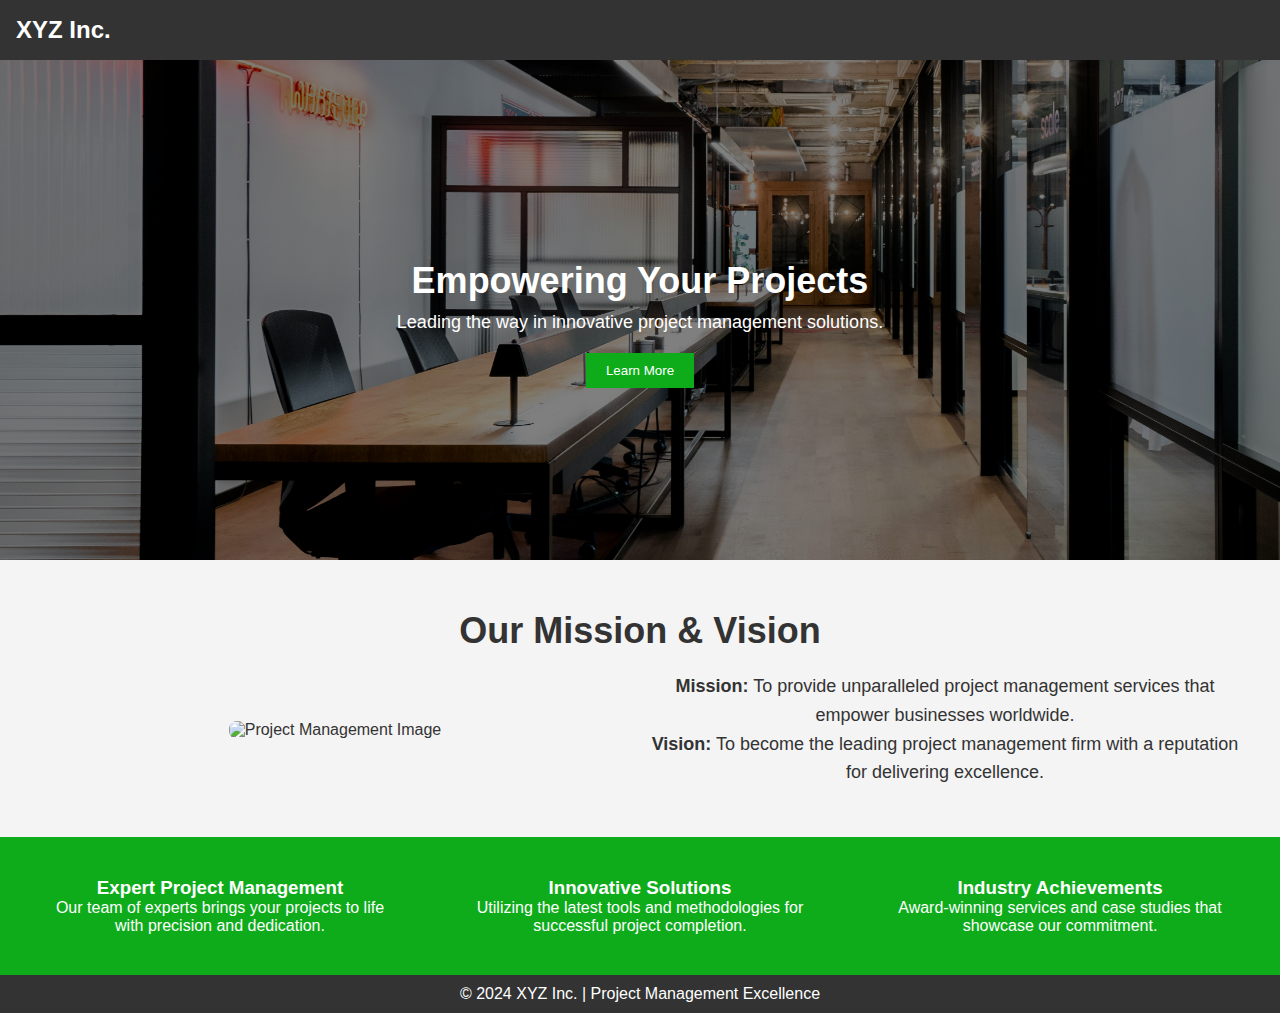
==== index.html @ 626982b1 "Add files via upload" ====
<!DOCTYPE html>
<html lang="en">
<head>
  <meta charset="UTF-8">
  <meta name="viewport" content="width=device-width, initial-scale=1.0">
  <title>Home | XYZ Inc.</title>
  <link rel="stylesheet" href="styles.css">
</head>
<style>
    /* Basic Reset */
* {
  margin: 0;
  padding: 0;
  box-sizing: border-box;
}

/* Body Styling */
body {
  font-family: Arial, sans-serif;
  color: #333;
  background-color: #f4f4f4;
}

/* Header */
header {
  background-color: #333;
  color: #fff;
  padding: 1rem;
}
header nav h1 {
  display: inline;
  font-size: 24px;
}
header nav ul {
  list-style: none;
  float: right;
}
header nav ul li {
  display: inline;
  margin: 0 10px;
}
header nav ul li a {
  color: #fff;
  text-decoration: none;
}

/* Hero Section */
.hero {
  position: relative; /* Ensures that the pseudo-element is positioned correctly */
  background-image: url('./images/img 1.jpg'); /* Your background image */
  background-size: cover;
  background-position: center;
  color: white;
  height: 500px;
  text-align: center;
  padding: 80px 20px;
  animation: fadeIn 1s ease-in;
}

/* Create the dark overlay */
.hero::before {
  content: ""; /* Empty content for the pseudo-element */
  position: absolute; /* Position it absolutely within the .hero */
  top: 0;
  left: 0;
  width: 100%;
  height: 100%;
  background-color: rgba(0, 0, 0, 0.5); /* Semi-transparent black overlay */
  z-index: 1; /* Ensure it sits on top of the image */
}

/* Ensure text stays above the overlay */
.hero h2, .hero p, .hero button{
  position: relative;
  z-index: 2; /* Make sure text appears above the overlay */
  
}

.hero h2 {
  font-size: 36px;
  margin-bottom: 10px;
  justify-content: center;
 margin-top: 120px;
}
.hero p {
  font-size: 18px;
  margin-bottom: 20px;
  justify-content: center;
}
.hero button {
  background-color: #0eac1b;
  color: #fff;
  padding: 10px 20px;
  border: none;
  cursor: pointer;
  justify-content: center;
}

.mission-vision {
  text-align: center;
  padding: 50px 20px;
  background-color: #f4f4f4; /* Light background color */
}

.mission-vision h2 {
  font-size: 36px;
  margin-bottom: 20px;
}

/* Grid Layout for Content */
.mission-vision .content {
  display: grid;
  grid-template-columns: 1fr 1fr; /* Two equal columns */
  grid-gap: 20px; /* Space between the image and text */
  align-items: center; /* Vertically centers the items */
  max-width: 1200px; /* Limits the width of the content */
  margin: 0 auto; /* Centers the content */
}

.mission-vision .image-container img {
  width: 100%; /* Makes the image responsive */
  max-width: 500px; /* Limits the image width */
  border-radius: 8px; /* Optional: adds rounded corners to the image */
}

.mission-vision .text-container {
  font-size: 18px;
  line-height: 1.6;
  color: #333; /* Darker text for better readability */
}

/* Responsive design for smaller screens */
@media (max-width: 768px) {
  .mission-vision .content {
    grid-template-columns: 1fr; /* Stacks the image and text vertically */
  }

  .mission-vision h2 {
    font-size: 30px; /* Adjusts heading size */
  }
  
  .mission-vision .image-container img {
    width: 100%; /* Makes sure the image takes full width */
    margin-bottom: 20px; /* Adds space below the image when stacked */
  }
}


/* Banners */
.banners {
  display: flex;
  flex-wrap: wrap;
  gap: 20px;
  padding: 20px;
  justify-content: center;
  background-color: #0eac1b;
}
.banner {
  flex: 1 1 30%;
  min-width: 200px;
  background-color: 0eac1b;
  color: white;
  padding: 20px;
  text-align: center;
  border-radius: 8px;
  transition: transform 0.3s;
}
.banner:hover {
  transform: scale(1.05);
}

/* Footer */
footer {
  text-align: center;
  padding: 10px;
  background-color: #333;
  color: #fff;
}

/* Animations */
@keyframes fadeIn {
  from { opacity: 0; }
  to { opacity: 1; }
}

</style>
<body>

  <!-- Header Section -->
  <header>
    <h1>XYZ Inc.</h1>
    <div class="navbar">
      <span class="hamburger" onclick="toggleMenu()">&#9776;</span>
      <nav class="nav-links">
        <a href="index.html">Home</a>
        <a href="about.html">About Us</a>
        <a href="projects.html">Projects</a>
        <a href="login.html">Login</a>
        <a href="dashboard.html">Dashboard</a>
      </nav>
    </div>
  </header>
  

  <!-- Hero Section -->
  <section class="hero">
    <h2>Empowering Your Projects</h2>
    <p>Leading the way in innovative project management solutions.</p>
    <button onclick="scrollToContent()">Learn More</button>
  </section>

  <!-- Mission and Vision Section -->
  <section class="mission-vision" id="content">
    <h2>Our Mission & Vision</h2>
    <div class="content">
      <!-- Image on the left -->
      <div class="image-container">
        <img src="./images/nubelson-fernandes-jTpKCvH8A0E-unsplash.jpg" alt="Project Management Image">
      </div>
      <!-- Text on the right -->
      <div class="text-container">
        <p><strong>Mission:</strong> To provide unparalleled project management services that empower businesses worldwide.</p>
        <p><strong>Vision:</strong> To become the leading project management firm with a reputation for delivering excellence.</p>
      </div>
    </div>
  </section>
  
  <!-- Services Banners -->
  <section class="banners">
    <div class="banner">
      <h3>Expert Project Management</h3>
      <p>Our team of experts brings your projects to life with precision and dedication.</p>
    </div>
    <div class="banner">
      <h3>Innovative Solutions</h3>
      <p>Utilizing the latest tools and methodologies for successful project completion.</p>
    </div>
    <div class="banner">
      <h3>Industry Achievements</h3>
      <p>Award-winning services and case studies that showcase our commitment.</p>
    </div>
  </section>

  <!-- Footer -->
  <footer>
    <p>&copy; 2024 XYZ Inc. | Project Management Excellence</p>
  </footer>
</body>
<script>
   function toggleMenu() {
  const navLinks = document.querySelector('.nav-links');
  navLinks.style.display = navLinks.style.display === 'flex' ? 'none' : 'flex';
}


</script>
</html>
---- styles.css ----
/* Global Styles */
body {
    font-family: Arial, sans-serif;
    margin: 0;
    padding: 0;
    background-color: #f4f4f4;
  }
  
  header {
    display: flex;
    justify-content: space-between;
    align-items: center;
    padding: 15px 20px;
    background-color: #333;
    color: #fff;
  }
  
  h1 {
    font-size: 1.5em;
    margin: 0;
  }
  
  header nav {
    display: flex;
    align-items: center;
    gap: 15px;
  }
  
  /* Navbar Styles */
  .navbar {
    display: flex;
    align-items: center;
  }
  
  .navbar a {
    color: white;
    text-decoration: none;
    padding: 10px;
  }
  
  .hamburger {
    display: none;
    font-size: 24px;
    cursor: pointer;
  }
  
  .nav-links {
    display: flex;
    gap: 20px;
  }
  
  .nav-links a {
    color: white;
    text-decoration: none;
    padding: 10px;
  }
  .nav-links {
    display: none; /* Hidden by default */
    flex-direction: column; /* Stack links vertically */
    background-color: #333; /* Optional: match the header background color */
    position: absolute;
    top: 100%; /* Position below header */
    width: 100%;
  }
  
  .nav-links a {
    display: block;
    padding: 10px;
    text-align: center;
    color: #fff;
    text-decoration: none;
  }
  
  .nav-links a:hover {
    background-color: #444; /* Hover effect */
  }
  
  
  /* Responsive Media Queries */
  
  /* Large screens */
  @media (min-width: 1200px) {
    .container {
      max-width: 1200px;
      margin: auto;
    }
  }
  
  /* Tablet screens */
  @media (max-width: 992px) {
    .container {
      padding: 0 15px;
    }
    .banner {
      font-size: 1em;
    }
  }
  
  /* Small screens and mobile */
  @media (max-width: 768px) {
    /* Stack banners vertically */
    .banners {
      flex-direction: column;
    }
  
    /* Stack task form elements vertically */
    .tasks form {
      flex-direction: column;
    }
  
    .progress h2 {
      font-size: 1.25em;
    }
  
    /* Navbar Styles */
    .nav-links {
      display: none;
      flex-direction: column;
      gap: 10px;
      background-color: #333;
      position: absolute;
      top: 60px;
      width: 100%;
      left: 0;
      padding: 20px 0;
    }
  
    .hamburger {
      display: block;
    }
  
    /* Task List */
    .task-item {
      font-size: 0.9em;
    }
  }
  
  /* Extra Small screens (portrait mode) */
  @media (max-width: 480px) {
    h1 {
      font-size: 1.25em;
    }
  }
  /* Navbar Link Styles */
.navbar a {
    color: white;
    text-decoration: none;
    padding: 10px;
    position: relative; /* Ensures that the pseudo-element is positioned relative to the link */
    display: inline-block; /* Makes the link an inline-block to adjust to text size */
  }
  
  /* Adding the green line effect using ::before */
  .navbar a::before {
    content: "";               /* Creates an empty content element */
    position: absolute;        /* Position it relative to the link */
    width: 0;                  /* Initially set the width of the line to 0 */
    height: 2px;               /* Set the height of the line */
    background-color: green;   /* Green color for the line */
    bottom: 0;                 /* Position the line at the bottom of the link */
    left: 0;                   /* Ensure the line starts from the left */
    transition: width 0.3s ease; /* Smooth transition effect */
  }
  
  /* Hover effect to expand the line beneath the text */
  .navbar a:hover::before {
    width: 100%;               /* On hover, expand the line to match the width of the text */
  }
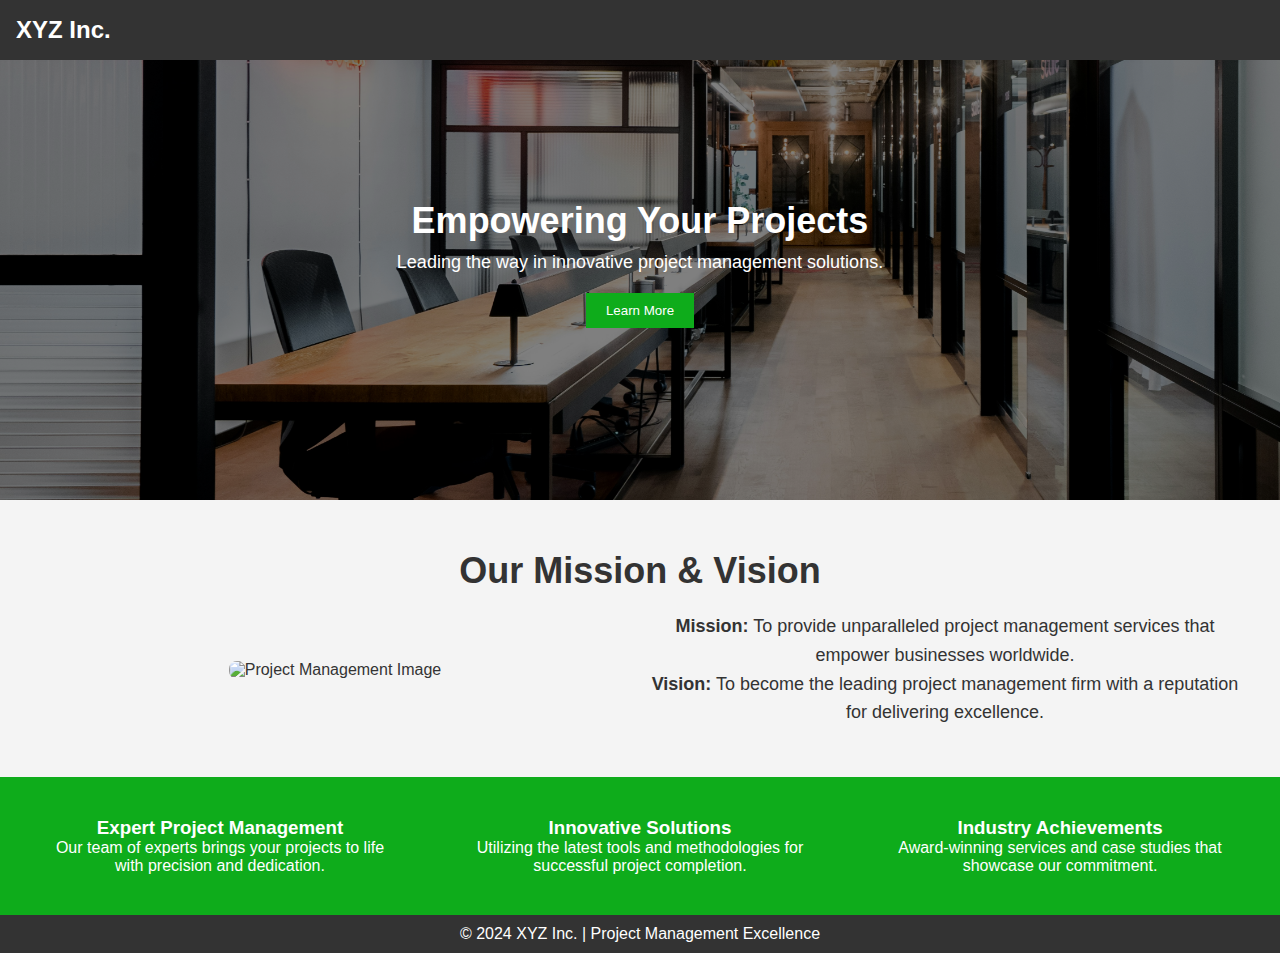
==== commit 7dc5d784: "Update index.html" ====
--- a/index.html
+++ b/index.html
@@ -26,6 +26,9 @@
   background-color: #333;
   color: #fff;
   padding: 1rem;
+  position: fixed; /* Makes header fixed at the top */
+  width: 100%; /* Ensures header spans full width */
+  z-index: 10; /* Places header above other content */
 }
 header nav h1 {
   display: inline;
@@ -257,4 +260,4 @@
 </html>
 
 
- + 
